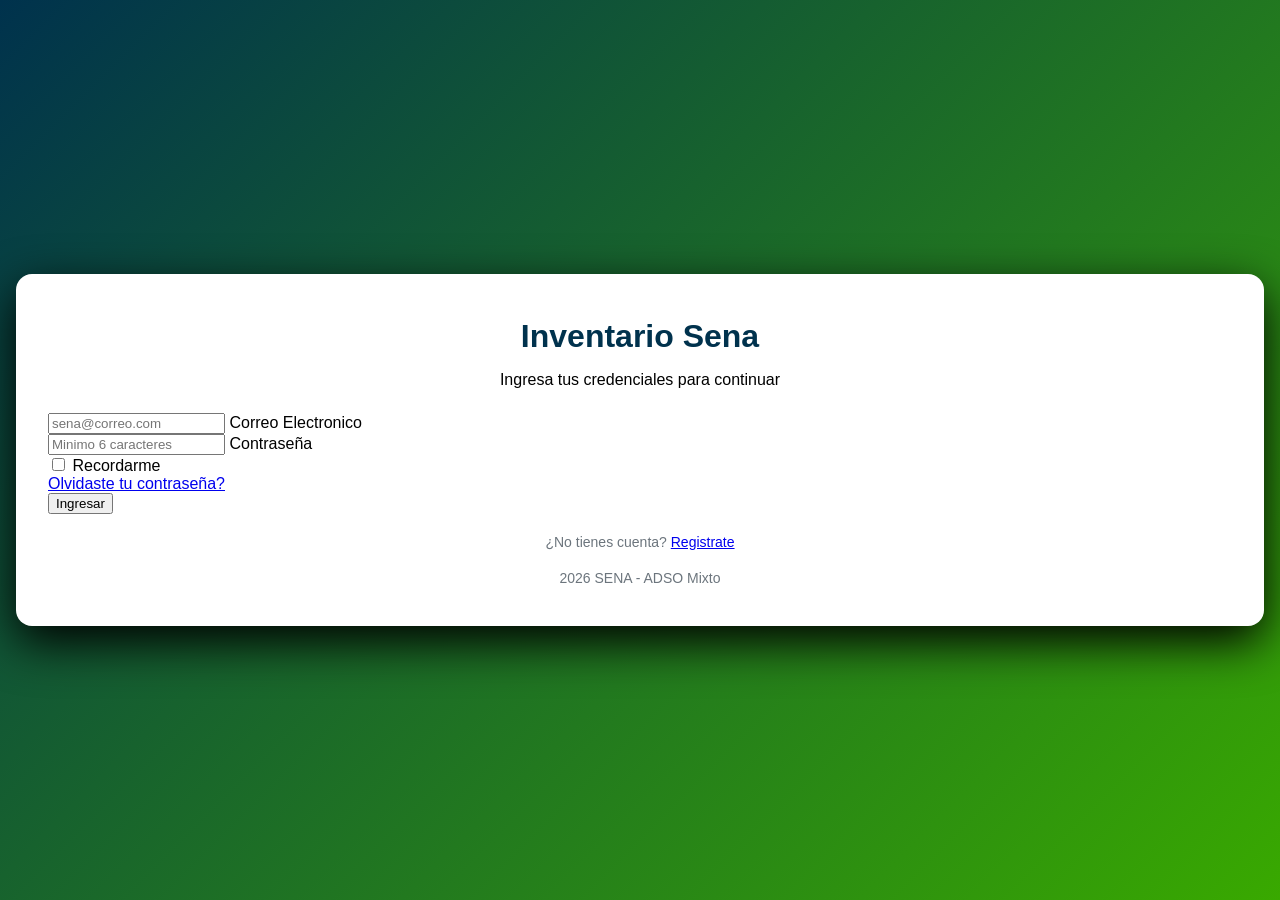
==== index.html @ 4637159b "Initial commit" ====
<!DOCTYPE html>
<html lang="es">
<head>
    <meta charset="UTF-8">
    <meta name="viewport" content="width=device-width, initial-scale=1.0">
    <title>Iniciar Sesion Inventario ADSO</title>
    <link href="css/estilos.css" rel="stylesheet"><!--llama los estilos personalizados-->
</head>
<body class="login-fondo">

    <main class="login-card"><!--contenido  principal de la pagina-->
        <header class="login-encabezado"><!--encabezado del login-->
            <!--Icono de la tienda -->
            <i class="bi bi-shop display-4 text-sena"></i>
            <h1 class="h3 fw-bold">Inventario Sena</h1>
            <p class="text-secondary mb-0">Ingresa tus credenciales para continuar</p>
        </header>


        <form action="dashboard.html" method="get"> <!--Form permite crear el contenido de un formulario cuando se envia nos lleva a la ruta method nos envia la informacion con get-->
            <div class="form-floating mb-3"><!--Agrupar un contenido en un contenedor-->
                
                <input type="email" class="form-control" id="correo" placeholder="sena@correo.com" required><!--type obliga que tenga el @, placeholder el texto de ejemplo required es q es un campo obligatorio-->
                <label for="correo"><i class="bi bi-envelope me-1"></i>Correo Electronico</label><!--ES una tiqueda de texto que con el for conecta con el input-->
            </div>
            <div class="form-floating mb-3">                
                <input type="password" class="form-control" id="clave" placeholder="Minimo 6 caracteres" minlength="6" required><!--type=password oculta loque escribes, minlength=6 exige al menos 6 caracteres-->
                <label for="clave"><i class="bi bi-lock me-1"></i>Contraseña</label>
            </div>
            <div class="d-flex justify-content-between align-items-center mb-4">
                <div class="form-check">
                <input class="form-check-input" type="checkbox" id="recordar"><!--type checkbox es casilla de verificacion-->
                <label class="form-check-label" for="recordar">Recordarme</label>
            </div>
            <a href="#" class="small text-decoration-none">Olvidaste tu contraseña?</a>
        </div>

            <button type="submit" class="btn btn-sena w-100 py-2 fw-semibold">
                <i class="bi bi-box-arrow-in-right me-1"></i>Ingresar
            </button><!--envia el formulario antes revisa los campos required email y minlengt-->
        </form><!--Cierra el fomulario-->

        <p class="login-pie">¿No tienes cuenta? <a href="registro.html" class="text-decoration-none">Registrate</a></p>
        <footer class="login-pie"> 2026 SENA - ADSO Mixto</footer><!--pie de pagina -->
    </main>
    
</body>
</html>
---- css/estilos.css ----
/* Hoja de estilos de software de inventarios*/



/* variables de marca es decir las generales*/
:root {/* es la raiz del documento las variables declaradas aqui sirven para toda la pagina*/
    --sena-verde: #39a900;/*toda variable inicia con -- el color esta en hexadecimal pero puede colocarlo en texto*/
    --sena-verde-oscuro: #2e8700;
    --sena-azul: #00324d;
    --sidebar-ancho: 250px/*ancho del menu lateral px es la unidad de medida de css*/
}

/* variables generales estilos que aplican a todas las paginas*/
body {/* afecta a todo el cuerpo de la pagina*/
    margin: 0; /*quita la margen que el navegador coloca el navegador por defecto*/
    font-family: "segoe UI", Roboto, Arial, sans-serif;/*tipos de letra si no existe pasa a la siguiente*/
}
/* texto verde sena */
.texto-sena {
    /*Usa la variable de marca*/
    color: var(--sena-verde);
}

/*boton con los colores del sena usando las variables de bootsatrap */
/*se usa junto a btn: class="btn btn-sena" */
.btn-sena {
    /*color de texto*/
    --bs-btn-color: #fff;
    /*color de fondo*/
    --bs-btn-bg: var(--sena-verde);
    /*color de borde*/
    --bs-btn-border-color:var(var(--sena-verde));
    /*texto con el mouse arriba */
    --bs-btn-hover-color: #fff;
    /*fondo con el mouse encima*/
    --bs-btn-hover-bg: var(var(--sena-verde-oscuro));
    /*borde con el mouse encima*/
    --bs--btn--border-color: var(var(--sena-verde-oscuro));
    /*texto mientras se hace clic */
    --bs--btn--active-color: #fff;
    /*fondo mientras se hace clic */
    --bs-btn-active-bg: var(var(--sena-verde-oscuro));
    /*borde mientras de hace clic*/
    --bs-btn-active-border-color: var(var(--sena-verde-oscuro));
    /*cierra la regla */
}
/* la coma aplica la misma regla a varios selectores: los campos con el foco*/
.form-control:focus,
/*las listas desplegables con foco*/
.form-select:focus,
/* y las casillas con foco*/
.form-check-input:focus {
    /*borde verde en lugar del azul de bootstrap*/
    border-color: var(--sena-verde);
    /* halo verde traslucido al rededor del campo*/
    box-shadow: 0 0 0. 25rem rgba(57, 169, 0, .25);
    /*cierre de la regla*/
}

/*casilla o interructor maracado */
.form-check-input:checked {
    /*relleno verde*/
    background-color: var(--sena-verde);
    /*borde verde*/
    border-color: var(--sena-verde);
    /*cierra la regla*/
}

/* login y registro*/
/* fondo de pantalla */
.login-fondo {
    /*alto minimo de toda la ventana */
    min-height: 100vh;
    /*flexbox*/
    display:flex;
    /*centrado vertical*/
    align-items: center;
    justify-content: center;
    /*relleno en celular*/
    padding: 1rem;
    /*el padding no suma al alto*/
    box-sizing: border-box;
    /*degradado azul - verde*/
    background: linear-gradient(135deg, var(--sena-azul), var(--sena-verde));
    /*cierra la regla */ 
}

/*tarjeta blanca */
.login-card {
    /*ancho completo*/
    width: 100%;
    /*hasta 420px*/
    max-width: 420;
    /*fondo blanco*/
    background-color: #fff;
    /*esquinas redondeadas*/
    border-radius: 1rem;
    /*relleno interno*/
    padding: 2.5rem 2rem;
    /*el ancho incluye el relleno */
    box-sizing: border-box;
    /*sombra*/
    box-shadow: 0 1rem 3rem rgba(0, 0, .25);
    /* cierre regla*/
}

/* dos clases pegadas (sin espacio)  = elementos que tienen ambas clases
la usara el registro que tiene mas campos*/
.login-card.ancha {
    /*tarjeta mas ancha*/
    max-width: 680px;
    /*cierre de la regla */
}
/* Encabezado de la tarjeta */
.login-encabezado {
    /*centrado*/
    text-align: center;
    /*espacio inferior*/
    margin-bottom: 1.5rem;
    /* cierre de la regla */
}

/*titulo dentro del encabezado*/
.login-encabezado h1 {
    /*azul SENA */
    color: var(--sena-azul);
    /* Margen pequeño*/
    margin: .25rem 0;
    /*cierre de la regla */
}

/* textos pequeños de abajo*/
.login-pie {
    /*centrados*/
    text-align: center;
    /*letra pequeña*/
    font-size: .875rem;
    /*gris*/
    color: #6c757d;
    /*marguen superior */
    margin: 1.25rem 0 0;
    /*cierre de la regla */
}
/* panel menu lateral*/
/* clase del <aside> del menu lateral*/
.sidebar {
    /*fondo azul sena usamos !IMPORTANT por que en pantallas grandes Bootsatrap pone offcanvas-lg con fonfo trasnparente usando !important y solo asi podemos priorisarlo*/
    background-color: var(--sena-azul) !important;
    /*texto blanco dentro del menu*/
    color: #fff;
    /* cierre la regla */
}

/* enlaces del menu lateral */
.sidebar .nav-link {
    /*blanco al 75% los enlaces no activos se ven un poco apagados*/
    color: rgba(255, 255, 255, .75);
    /*esquinas redondeadas */
    border-radius: .5rem;
    /*separacion entre enlaces*/
    margin-bottom: .25rem;
    /*cierre de la regla */
}

/* enlace con el mouse encima*/
.sidebar .nav-link:hover {
    /*texto blanco*/
    color:#fff;
    /*texto blanco al 10% un resalte sutil*/
    background-color: rgba(255, 255, 255, .1);
    /*cierre de la regla*/
}

/* Enlace de la pagina actual (tiene las dos clases: nav-link y active*/
.sidebar  .nav-link.active {
    /*texto blanco*/
    color:#fff;
    /* fondo verde sena el usuario sabe enq modulo esta */
    background-color: var(--sena-verde);
    /*cierre la regla */
}

/* las reglas siguientes solo aplican en pantallas de 992 px o mas el breakpoint de bootstrap*/
@media (min-width:992px) {
    /* menu lateral del computador */
    .sidebar{
        /*queda fijo no se mueve al desplazar la pagina*/
        position: fixed;
        /*pegado arriba*/
        top: 0;
        /* y abajo ocupa todo el alto */
        bottom: 0;
        /*pegado a la izquierda*/
        left: 0;
        /*ancho tomado de la variable (250px)*/
        width: var(--sidebar-ancho);
    }

    /*cuerpo del menu computador*/
    .sidebar .offcanvas-body {
        /* ocupa todo el alto asi el boton cerra sesion queda al fondo*/
        height: 100%;
        /*si el menu es muy largo aparece la barra de desplazamiento*/
        overflow-y: auto;
    }

    /* contenedor de la barra superior + el contenido */
    .contenido {
        /* se corre a la derecha el ancho del menu para q no quede debajo de el */
        margin-left: var(--sidebar-ancho);
    }
/* cirre de la funcio @media*/
}

/* Tarjetas de los indicadores */
/*tarjetas con los numeros del dashboard (Kpi indicador clave*/
.tarjetas-kpi {
    /*sin borde general*/
    border: 0;
    /*excepto un franja verde a la izquierda*/
    border-left: 4px solid var(var(--sena-verde));
    /*anima  el movimiento y la sombra en 0.2 segundos*/
    transition: transform .2s, box-shadow .2s;
}

/* tarjeta con el mouse encima */

.tarjetas-kpi:hover {
    /*la sube 4px efecto de levantarse*/
    transform: translateY(-4px);
    /*Sombra mas marcada (!important para ganarle al shadow-sm*/
    box-shadow: 0 .5rem rgba(0, 0, 0, .12) !important;
}

/* cuadro de color que contiene el icono de la tarjeta*/
.icono-kpi {
    width: 52px;
    height: 52px;
    /* Flexbox para centrar el icono*/
    display: flex;
    align-items: center;
    justify-content: center;
    border-radius: .75rem;
    font-size: 1.5rem;
}

/* modulos de gestion */
/* circulo con las iniciales del usurio*/
.avatar {
    width: 38px;
    height: 38px;
    border-radius: 50%;
    /*flebox  en line para centrar las letras*/
    display: inline-flex;
    align-items: center;
    justify-content: center;
    /*letras seminegritas*/
    font-weight: 600;
    font-size: .85rem;
    /*evita que el circulo se aplaste falta de espacio*/
    flex-shrink: 0;
}

/*personalizamos la paginacion de bootstrapcon sus variables*/

.pagination{
/*color de los numeros*/
--bs-pagination-color: var(--sena-azul);
/*fondo de pagina activa */
--bs-pagination-active-bg: var(var(--sena-verde));
/*borde de pagina activa*/
--bs-pagination-active-border-color: var(var(--sena-verde));
}

/* tarjeta punteada que invita a crear una categoria nueva*/
.tarjeta-agregar {
    border: 2px dashed #ced4da;
    background-color: transparent;
    color: #6c757d;
    min-height: 200px;
    /*anima los cambios de color*/
    transition: border-color .2s, color .2s;
}
/*  al pasar el mouse */
.tarjeta-agregar:hover {
    border-color: var(--sena-verde);
    color: var(--sena-verde);
}
/* cuadro donde ira la foto del color*/
.miniatura {
    width: 48px;
    height: 48px;
    display: flex;
    align-items: center;
    border-radius: .5rem;
    background-color: #eef2f5;
    color: var(--sena-azul);
    font-size: 1.4rem;
    flex-shrink: 0;    
}

/* lista de categorias de la clase*/
.list-group {
    /*fonde item activo */
    --bs-list-group-active-bg: var(var(--sena-verde));
    /* borde de item activo*/
    --bs-list-group-active-border-color: var(var(--sena-verde));
}
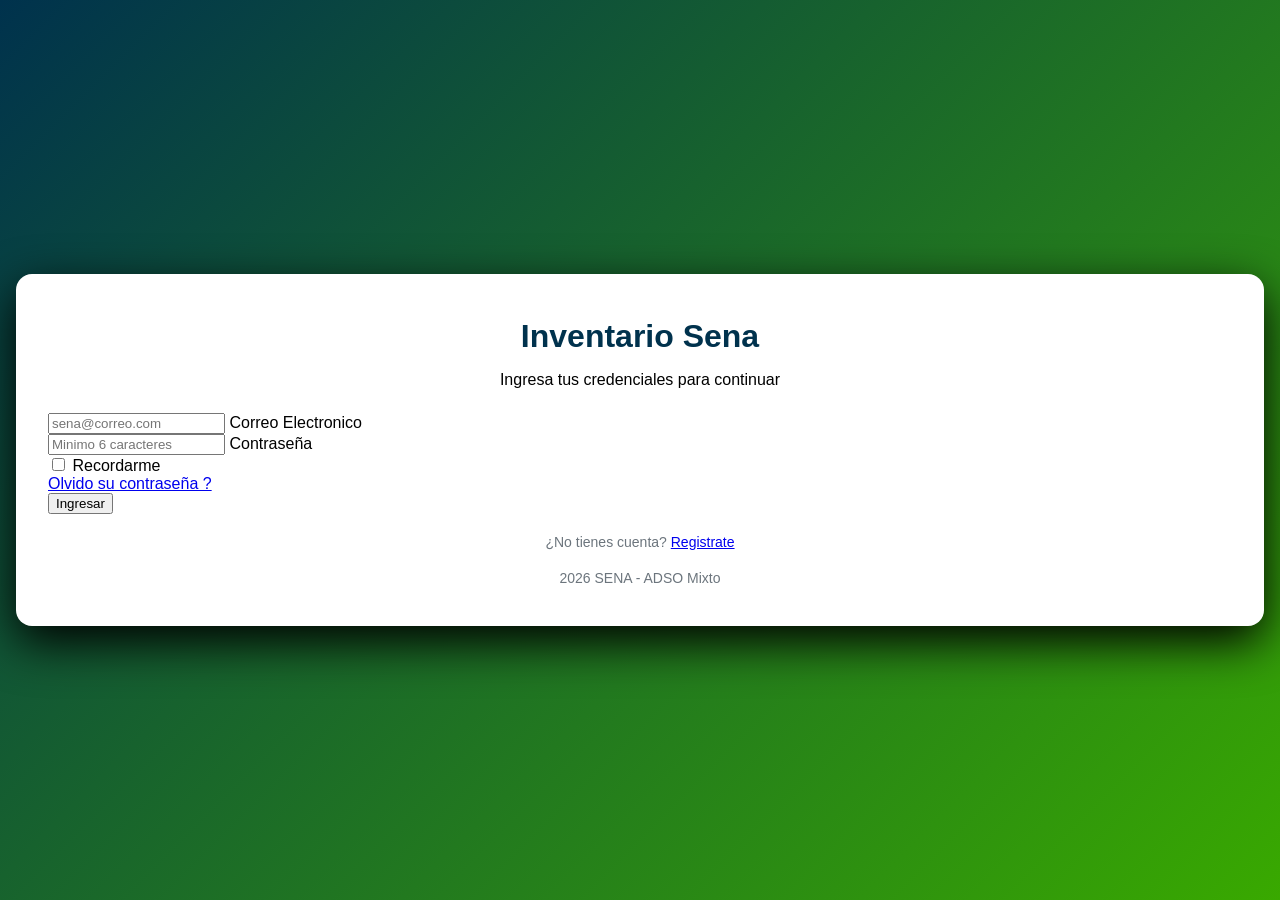
==== commit 2a94f2ac: "prueba git sincronizando cambios" ====
--- a/index.html
+++ b/index.html
@@ -32,7 +32,7 @@
                 <input class="form-check-input" type="checkbox" id="recordar"><!--type checkbox es casilla de verificacion-->
                 <label class="form-check-label" for="recordar">Recordarme</label>
             </div>
-            <a href="#" class="small text-decoration-none">Olvidaste tu contraseña?</a>
+            <a href="#" class="small text-decoration-none">Olvido su contraseña ?</a>
         </div>
 
             <button type="submit" class="btn btn-sena w-100 py-2 fw-semibold">
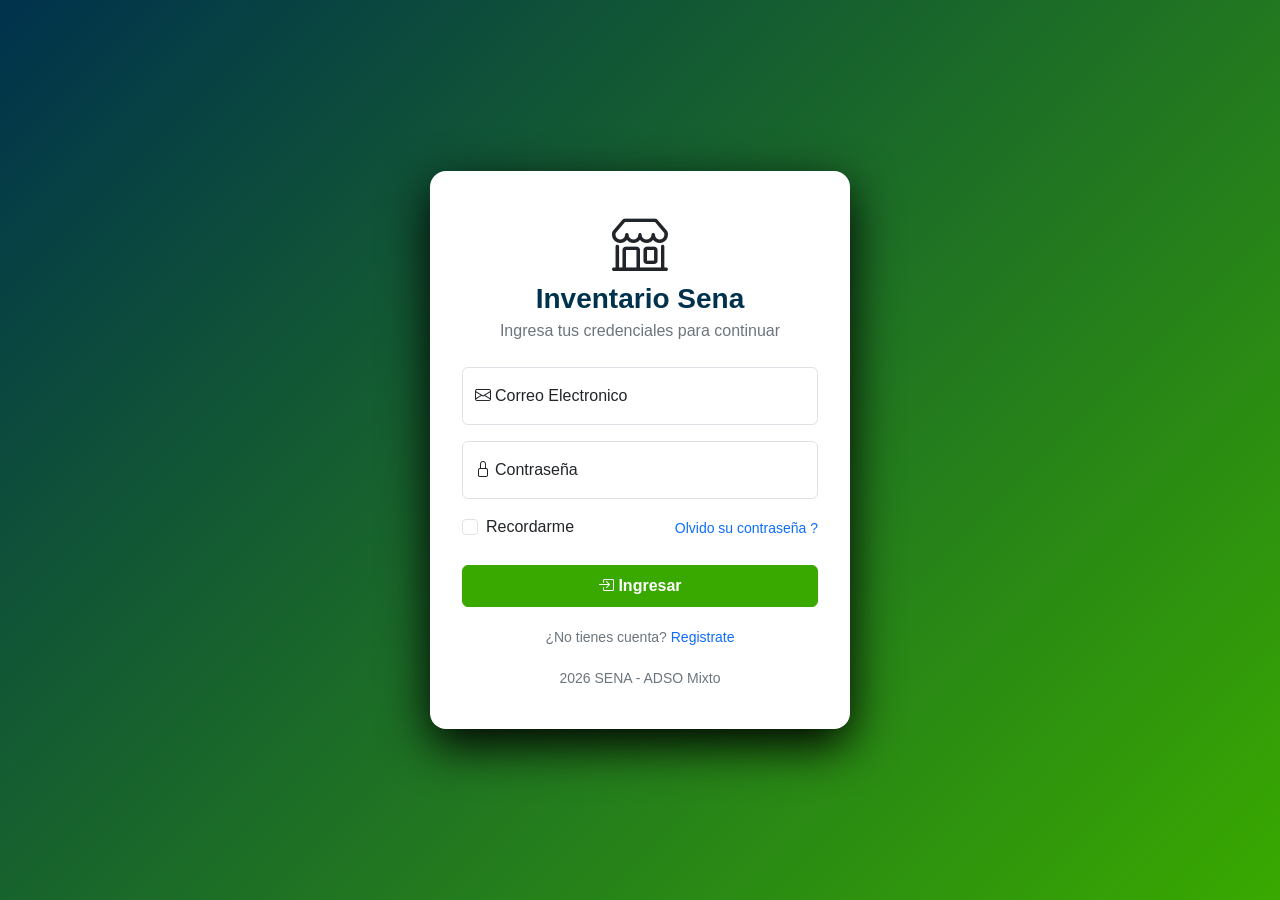
==== commit 96b6cd0a: "Aplicar Bootstrap dncÑJ}wjojvfñsmbks{" ====
--- a/index.html
+++ b/index.html
@@ -4,6 +4,10 @@
     <meta charset="UTF-8">
     <meta name="viewport" content="width=device-width, initial-scale=1.0">
     <title>Iniciar Sesion Inventario ADSO</title>
+    <!--CSS de Bootstrap 5.3.3 desde url prederteminada -->
+    <link href="https://cdn.jsdelivr.net/npm/bootstrap@5.3.3/dist/css/bootstrap.min.css" rel="stylesheet">
+    <!--Libreria de iconos de Bootstrap -->
+    <link href="https://cdn.jsdelivr.net/npm/bootstrap-icons@1.11.3/font/bootstrap-icons.min.css" rel="stylesheet">
     <link href="css/estilos.css" rel="stylesheet"><!--llama los estilos personalizados-->
 </head>
 <body class="login-fondo">
--- a/css/estilos.css
+++ b/css/estilos.css
@@ -29,19 +29,19 @@
     /*color de fondo*/
     --bs-btn-bg: var(--sena-verde);
     /*color de borde*/
-    --bs-btn-border-color:var(var(--sena-verde));
+    --bs-btn-border-color:var(--sena-verde);
     /*texto con el mouse arriba */
     --bs-btn-hover-color: #fff;
     /*fondo con el mouse encima*/
-    --bs-btn-hover-bg: var(var(--sena-verde-oscuro));
+    --bs-btn-hover-bg: var(--sena-verde-oscuro);
     /*borde con el mouse encima*/
-    --bs--btn--border-color: var(var(--sena-verde-oscuro));
+    --bs--btn--border-color: var(--sena-verde-oscuro);
     /*texto mientras se hace clic */
     --bs--btn--active-color: #fff;
     /*fondo mientras se hace clic */
-    --bs-btn-active-bg: var(var(--sena-verde-oscuro));
+    --bs-btn-active-bg: var(--sena-verde-oscuro);
     /*borde mientras de hace clic*/
-    --bs-btn-active-border-color: var(var(--sena-verde-oscuro));
+    --bs-btn-active-border-color: var(--sena-verde-oscuro);
     /*cierra la regla */
 }
 /* la coma aplica la misma regla a varios selectores: los campos con el foco*/
@@ -90,7 +90,7 @@
     /*ancho completo*/
     width: 100%;
     /*hasta 420px*/
-    max-width: 420;
+    max-width: 420px;
     /*fondo blanco*/
     background-color: #fff;
     /*esquinas redondeadas*/
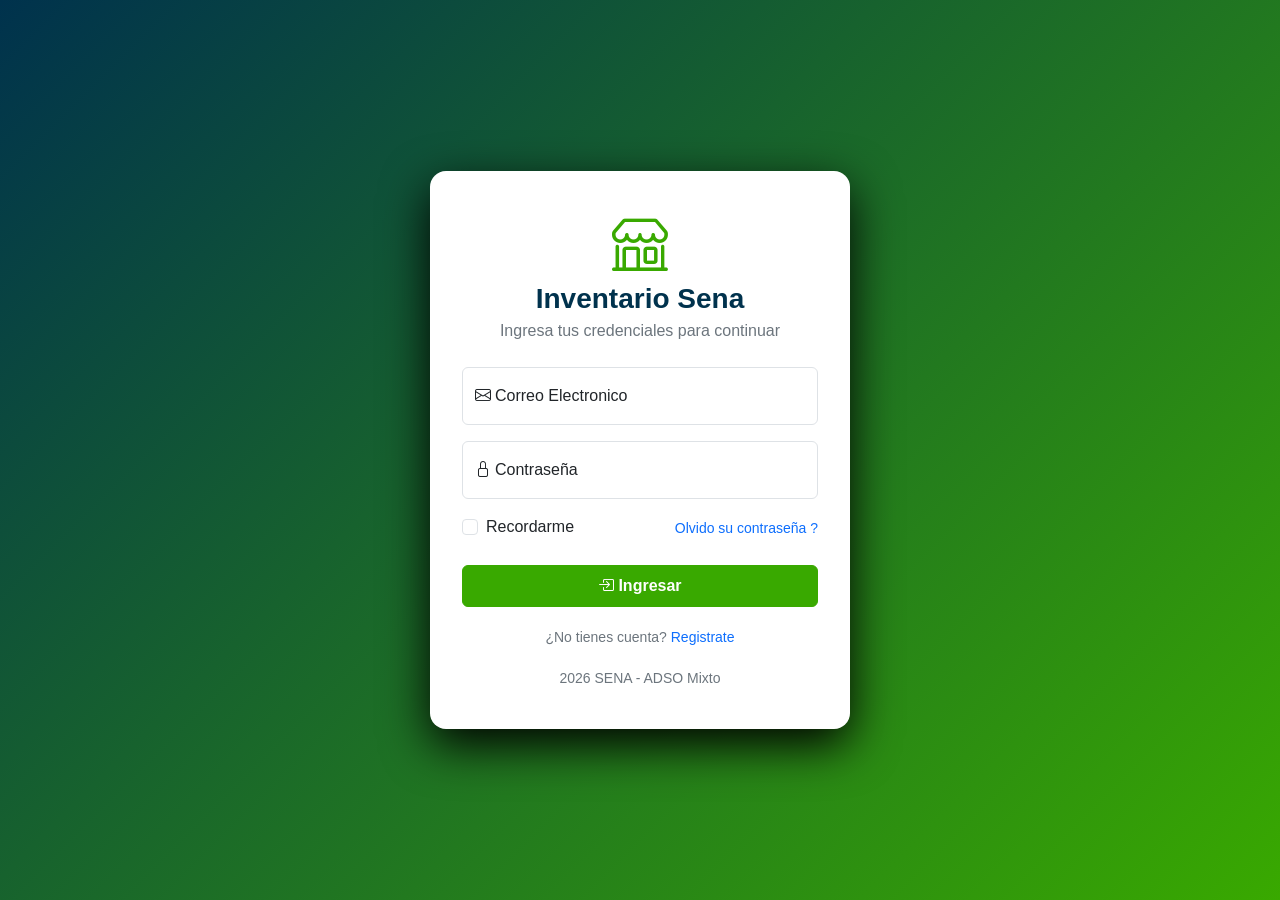
==== commit cd02662a: "dashboard final" ====
--- a/index.html
+++ b/index.html
@@ -15,7 +15,7 @@
     <main class="login-card"><!--contenido  principal de la pagina-->
         <header class="login-encabezado"><!--encabezado del login-->
             <!--Icono de la tienda -->
-            <i class="bi bi-shop display-4 text-sena"></i>
+            <i class="bi bi-shop display-4 texto-sena"></i>
             <h1 class="h3 fw-bold">Inventario Sena</h1>
             <p class="text-secondary mb-0">Ingresa tus credenciales para continuar</p>
         </header>
--- a/css/estilos.css
+++ b/css/estilos.css
@@ -7,7 +7,7 @@
     --sena-verde: #39a900;/*toda variable inicia con -- el color esta en hexadecimal pero puede colocarlo en texto*/
     --sena-verde-oscuro: #2e8700;
     --sena-azul: #00324d;
-    --sidebar-ancho: 250px/*ancho del menu lateral px es la unidad de medida de css*/
+    --sidebar-ancho: 250px;/*ancho del menu lateral px es la unidad de medida de css*/
 }
 
 /* variables generales estilos que aplican a todas las paginas*/
@@ -35,9 +35,9 @@
     /*fondo con el mouse encima*/
     --bs-btn-hover-bg: var(--sena-verde-oscuro);
     /*borde con el mouse encima*/
-    --bs--btn--border-color: var(--sena-verde-oscuro);
+    --bs-btn-hover-border-color: var(--sena-verde-oscuro);
     /*texto mientras se hace clic */
-    --bs--btn--active-color: #fff;
+    --bs-btn-active-color: #fff;
     /*fondo mientras se hace clic */
     --bs-btn-active-bg: var(--sena-verde-oscuro);
     /*borde mientras de hace clic*/
@@ -53,7 +53,7 @@
     /*borde verde en lugar del azul de bootstrap*/
     border-color: var(--sena-verde);
     /* halo verde traslucido al rededor del campo*/
-    box-shadow: 0 0 0. 25rem rgba(57, 169, 0, .25);
+    box-shadow: 0 0 0.25rem rgba(57, 169, 0, .25);
     /*cierre de la regla*/
 }
 
@@ -218,7 +218,7 @@
     /*sin borde general*/
     border: 0;
     /*excepto un franja verde a la izquierda*/
-    border-left: 4px solid var(var(--sena-verde));
+    border-left: 4px solid var(--sena-verde);
     /*anima  el movimiento y la sombra en 0.2 segundos*/
     transition: transform .2s, box-shadow .2s;
 }
